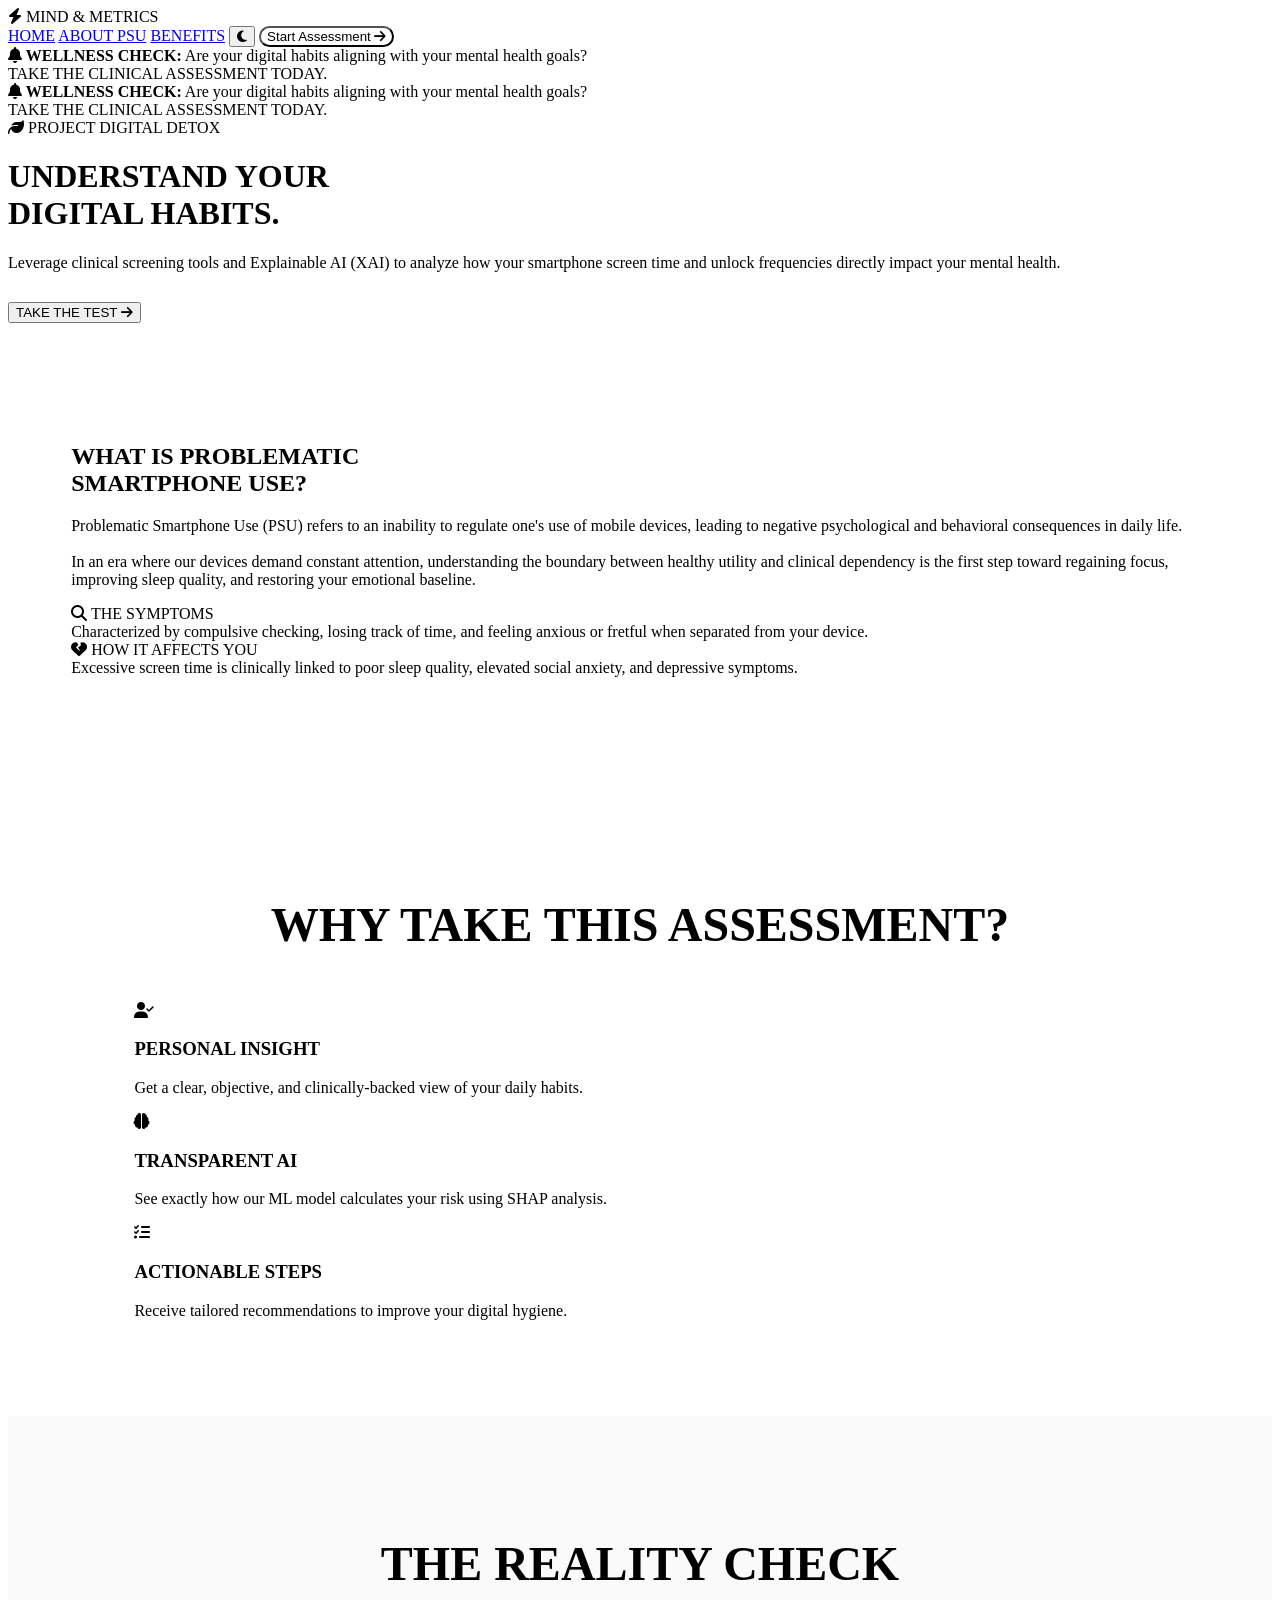
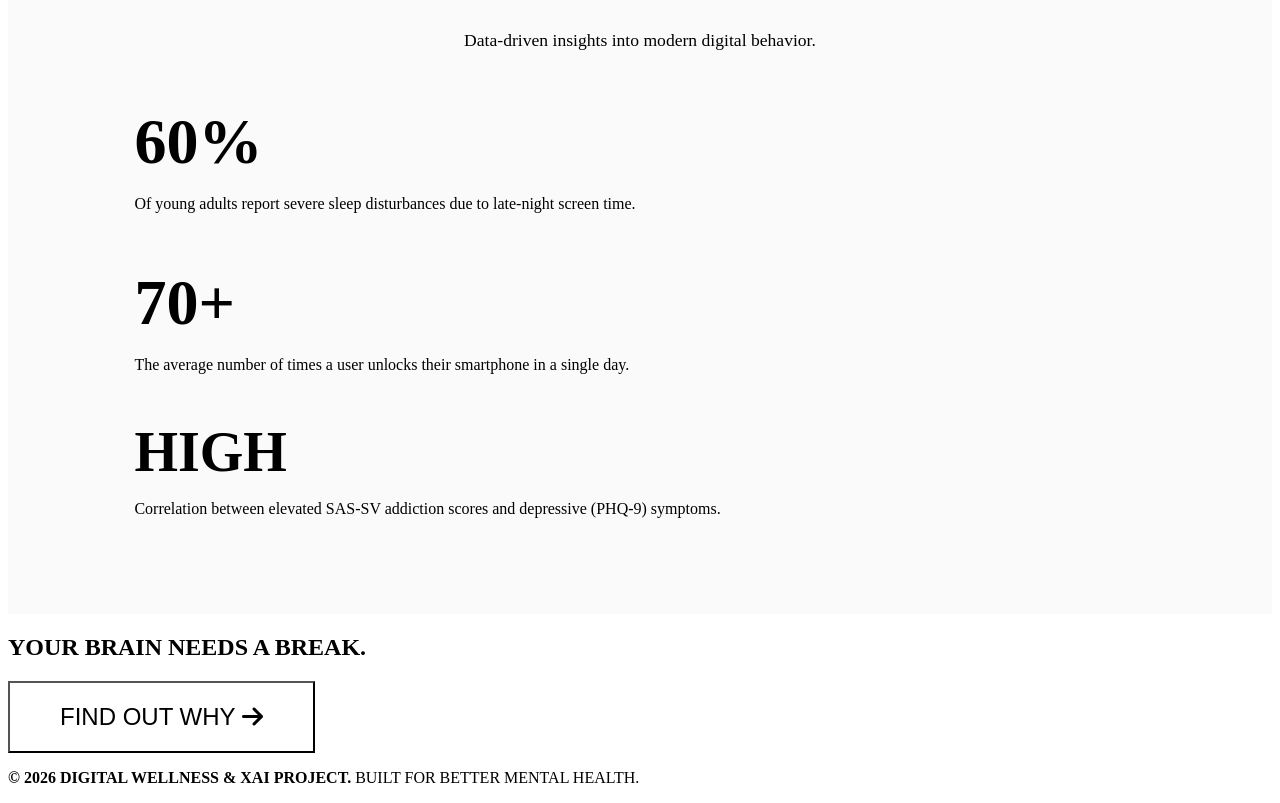
==== templates/index.html @ 07a63ee8 "Initial commit of Mind & Metrics project" ====
<!DOCTYPE html>
<html lang="en">
<head>
    <meta charset="UTF-8">
    <meta name="viewport" content="width=device-width, initial-scale=1.0">
    <title>Mind & Metrics - Digital Wellness</title>
    
    <link rel="preconnect" href="https://fonts.googleapis.com">
    <link rel="preconnect" href="https://fonts.gstatic.com" crossorigin>
    <link href="https://fonts.googleapis.com/css2?family=Inter:wght@400;600;800&display=swap" rel="stylesheet">
    
    <link rel="stylesheet" href="{{ url_for('static', filename='css/style.css') }}">
    <link rel="stylesheet" href="https://cdnjs.cloudflare.com/ajax/libs/font-awesome/6.4.0/css/all.min.css">
</head>
<body class="landing-page">

    <!-- Glassmorphism Navbar -->
    <nav class="navbar glass-nav">
        <div class="nav-brand"><i class="fa-solid fa-bolt"></i> MIND & METRICS</div>
        <div class="nav-links">
            <a href="#" class="nav-link">HOME</a>
            <a href="#about-psu" class="nav-link">ABOUT PSU</a>
            <a href="#benefits" class="nav-link">BENEFITS</a>
            <!-- Dark Mode Button -->
            <button id="darkModeToggle" class="dark-mode-toggle" aria-label="Toggle Dark Mode"><i class="fa-solid fa-moon"></i></button>
            <button id="navAnimateTestBtn" class="btn" style="background: white; color: var(--color-green) !important; border-radius: 20px;">Start Assessment <i class="fa-solid fa-arrow-right"></i></button>
        </div>
    </nav>

    <!-- Top News Ticker -->
    <div class="ticker-wrap">
        <div class="ticker-move">
            <div class="ticker-item"><strong><i class="fa-solid fa-bell"></i> WELLNESS CHECK:</strong> Are your digital habits aligning with your mental health goals?</div>
            <div class="ticker-item">TAKE THE CLINICAL ASSESSMENT TODAY.</div>
            <div class="ticker-item"><strong><i class="fa-solid fa-bell"></i> WELLNESS CHECK:</strong> Are your digital habits aligning with your mental health goals?</div>
            <div class="ticker-item">TAKE THE CLINICAL ASSESSMENT TODAY.</div>
        </div>
    </div>

    <!-- Hero Section -->
    <header class="hero-section left-align">
        <div class="hero-content scroll-reveal">
            <span class="badge" style="background: var(--color-blue);"><i class="fa-solid fa-leaf"></i> PROJECT DIGITAL DETOX</span>
            <h1 class="hero-title">
                <span class="flow-text">UNDERSTAND YOUR</span><br>
                DIGITAL HABITS.
            </h1>
            <p class="hero-subtitle">
                Leverage clinical screening tools and Explainable AI (XAI) to analyze how your smartphone screen time and unlock frequencies directly impact your mental health.
            </p>
            <div class="hero-actions" style="margin-top: 30px;">
                <!-- Big Curved Button -->
                <button id="animateTestBtn" class="btn-massive-curved">
                    TAKE THE TEST <i class="fa-solid fa-arrow-right"></i>
                </button>
            </div>
        </div>
    </header>

    <!-- UNIQUE PSU Section: The Digital Distraction Layout -->
    <section id="about-psu" class="scroll-reveal" style="padding: 100px 5%;">
        <div class="psu-unique-container">
            
            <!-- Left Side: Text -->
            <div class="psu-text-content">
                <h2>WHAT IS PROBLEMATIC<br>SMARTPHONE USE?</h2>
                <p>
                    Problematic Smartphone Use (PSU) refers to an inability to regulate one's use of mobile devices, leading to negative psychological and behavioral consequences in daily life. 
                    <br><br>
                    In an era where our devices demand constant attention, understanding the boundary between healthy utility and clinical dependency is the first step toward regaining focus, improving sleep quality, and restoring your emotional baseline.
                </p>
            </div>

            <!-- Right Side: The Abstract Phone Visual -->
            <div class="psu-phone-visual">
                <div class="abstract-phone">
                    
                    <!-- Notification 1 -->
                    <div class="noti-card noti-left noti-yellow">
                        <div class="noti-header"><i class="fa-solid fa-magnifying-glass"></i> THE SYMPTOMS</div>
                        <div class="noti-body">Characterized by compulsive checking, losing track of time, and feeling anxious or fretful when separated from your device.</div>
                    </div>

                    <!-- Notification 2 -->
                    <div class="noti-card noti-right noti-red">
                        <div class="noti-header"><i class="fa-solid fa-heart-crack"></i> HOW IT AFFECTS YOU</div>
                        <div class="noti-body">Excessive screen time is clinically linked to poor sleep quality, elevated social anxiety, and depressive symptoms.</div>
                    </div>

                </div>
            </div>

        </div>
    </section>

    <!-- Benefits Section -->
    <section id="benefits" class="features-section scroll-reveal" style="padding: 80px 10%;">
        <div style="text-align: center; margin-bottom: 50px;">
            <h2 style="font-size: 3em;">WHY TAKE THIS ASSESSMENT?</h2>
        </div>
        
        <div class="benefits-horizontal-container">
            <div class="attractive-card text-center">
                <div class="benefit-icon text-teal"><i class="fa-solid fa-user-check"></i></div>
                <h3>PERSONAL INSIGHT</h3>
                <p>Get a clear, objective, and clinically-backed view of your daily habits.</p>
            </div>
            
            <div class="attractive-card text-center">
                <div class="benefit-icon text-yellow"><i class="fa-solid fa-brain"></i></div>
                <h3>TRANSPARENT AI</h3>
                <p>See exactly how our ML model calculates your risk using SHAP analysis.</p>
            </div>
            
            <div class="attractive-card text-center">
                <div class="benefit-icon text-green"><i class="fa-solid fa-list-check"></i></div>
                <h3>ACTIONABLE STEPS</h3>
                <p>Receive tailored recommendations to improve your digital hygiene.</p>
            </div>
        </div>
    </section>

    <!-- Reality Check Section (Neumorphic Orbs) -->
    <section class="stats-section scroll-reveal" style="background: rgba(138, 163, 140, 0.05); padding: 80px 10%;">
        <div style="text-align: center; margin-bottom: 50px;">
            <h2 style="font-size: 3em;">THE REALITY CHECK</h2>
            <p style="color: var(--text-muted); font-size: 1.1em;">Data-driven insights into modern digital behavior.</p>
        </div>
        <div class="stats-grid">
            <div class="stat-orb">
                <h2 class="stat-number text-red" style="font-size: 4em; margin-bottom: 5px;">60%</h2>
                <p>Of young adults report severe sleep disturbances due to late-night screen time.</p>
            </div>
            <div class="stat-orb">
                <h2 class="stat-number text-teal" style="font-size: 4em; margin-bottom: 5px;">70+</h2>
                <p>The average number of times a user unlocks their smartphone in a single day.</p>
            </div>
            <div class="stat-orb">
                <h2 class="stat-number text-green" style="font-size: 3.5em; margin-bottom: 5px;">HIGH</h2>
                <p>Correlation between elevated SAS-SV addiction scores and depressive (PHQ-9) symptoms.</p>
            </div>
        </div>
    </section>

    <!-- Massive Bottom CTA -->
    <section class="brutal-cta-section scroll-reveal">
        <h2 class="massive-text">YOUR BRAIN NEEDS A BREAK.</h2>
        <button id="bottomAnimateTestBtn" class="btn btn-massive-curved" style="background: white; color: var(--color-green) !important; font-size: 1.5em; padding: 20px 50px;">
            FIND OUT WHY <i class="fa-solid fa-arrow-right"></i>
        </button>
    </section>

    <!-- Footer -->
    <footer class="brutal-footer">
        <p><strong>© 2026 DIGITAL WELLNESS & XAI PROJECT.</strong> BUILT FOR BETTER MENTAL HEALTH.</p>
    </footer>

    <!-- INTERACTIVE SCRIPTS -->
    <script>
        // --- DARK MODE TOGGLE LOGIC ---
        const darkModeBtn = document.getElementById('darkModeToggle');
        const icon = darkModeBtn.querySelector('i');
        
        if (localStorage.getItem('theme') === 'dark') {
            document.body.classList.add('dark-mode');
            icon.classList.replace('fa-moon', 'fa-sun');
        }

        darkModeBtn.addEventListener('click', () => {
            document.body.classList.toggle('dark-mode');
            if (document.body.classList.contains('dark-mode')) {
                icon.classList.replace('fa-moon', 'fa-sun');
                localStorage.setItem('theme', 'dark');
            } else {
                icon.classList.replace('fa-sun', 'fa-moon');
                localStorage.setItem('theme', 'light');
            }
        });

        // --- BLOWUP BUTTON ANIMATION LOGIC ---
        function applyBlowupAnimation(buttonId) {
            const btn = document.getElementById(buttonId);
            if (btn) {
                btn.addEventListener('click', (e) => {
                    e.preventDefault();
                    // Add expanding class
                    btn.classList.add('expanding-transition');
                    
                    // Wait for animation to finish (600ms), then redirect
                    setTimeout(() => {
                        window.location.href = '/assessment';
                    }, 600);
                });
            }
        }

        // Apply to all 3 CTAs
        applyBlowupAnimation('animateTestBtn');
        applyBlowupAnimation('navAnimateTestBtn');
        applyBlowupAnimation('bottomAnimateTestBtn');

        // --- FIX FOR BROWSERS "BACK" BUTTON BEHAVIOR ---
        // If the user clicks back, this resets the blown-up buttons instantly
        window.addEventListener('pageshow', (event) => {
            if (event.persisted || (window.performance && window.performance.navigation.type === 2)) {
                document.querySelectorAll('.expanding-transition').forEach(btn => {
                    btn.classList.remove('expanding-transition');
                });
            }
        });

        // --- SCROLL ANIMATION OBSERVER ---
        const observerOptions = {
            threshold: 0.1,
            rootMargin: "0px 0px -50px 0px"
        };
        const observer = new IntersectionObserver((entries) => {
            entries.forEach(entry => {
                if (entry.isIntersecting) {
                    entry.target.classList.add('visible');
                    observer.unobserve(entry.target);
                }
            });
        }, observerOptions);

        document.querySelectorAll('.scroll-reveal').forEach((el) => {
            observer.observe(el);
        });
    </script>
</body>
</html>
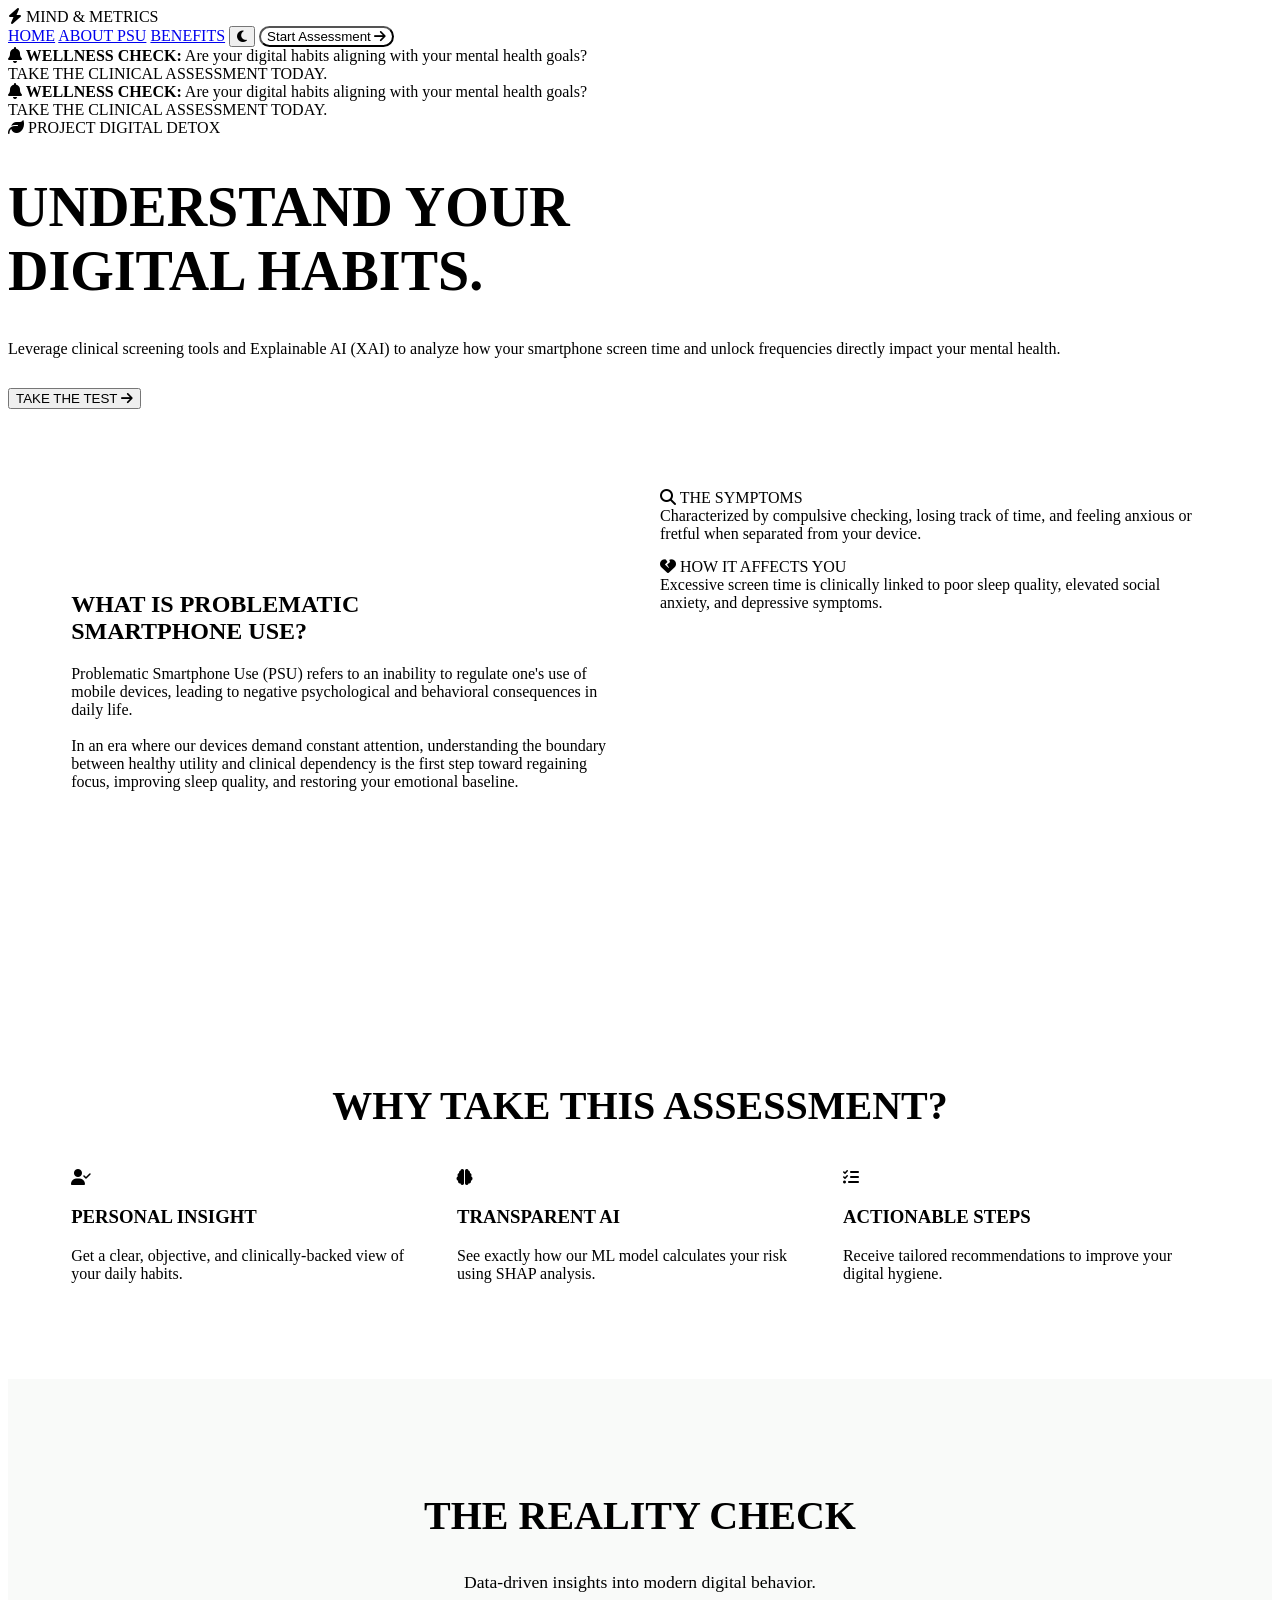
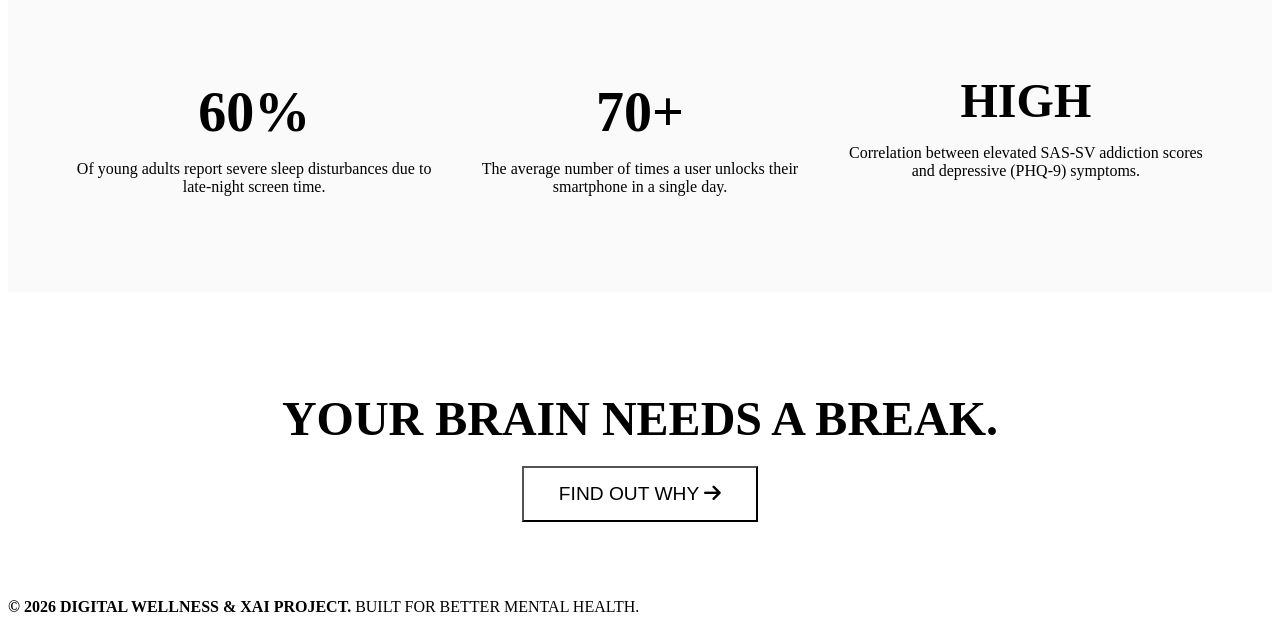
==== commit 30f78a87: "Major update: Mobile responsiveness, clean dashboard UI, and smart OCR extraction" ====
--- a/templates/index.html
+++ b/templates/index.html
@@ -11,6 +11,49 @@
     
     <link rel="stylesheet" href="{{ url_for('static', filename='css/style.css') }}">
     <link rel="stylesheet" href="https://cdnjs.cloudflare.com/ajax/libs/font-awesome/6.4.0/css/all.min.css">
+
+    <!-- MOBILE RESPONSIVE FIXES -->
+    <style>
+        @media (max-width: 900px) {
+            .navbar {
+                padding: 15px 20px !important;
+                flex-direction: column;
+                gap: 15px;
+            }
+            .nav-links {
+                width: 100%;
+                justify-content: center;
+                flex-wrap: wrap;
+                gap: 10px;
+            }
+            .hero-title {
+                font-size: 2.2em !important;
+            }
+            .hero-section {
+                padding: 40px 20px !important;
+                text-align: center;
+            }
+            .hero-content {
+                align-items: center;
+            }
+            .psu-unique-container {
+                grid-template-columns: 1fr !important;
+                gap: 40px !important;
+            }
+            .abstract-phone {
+                min-height: 350px !important;
+            }
+            .benefits-horizontal-container {
+                grid-template-columns: 1fr !important;
+            }
+            .stats-grid {
+                grid-template-columns: 1fr !important;
+            }
+            .massive-text {
+                font-size: 2.2em !important;
+            }
+        }
+    </style>
 </head>
 <body class="landing-page">
 
@@ -41,7 +84,7 @@
     <header class="hero-section left-align">
         <div class="hero-content scroll-reveal">
             <span class="badge" style="background: var(--color-blue);"><i class="fa-solid fa-leaf"></i> PROJECT DIGITAL DETOX</span>
-            <h1 class="hero-title">
+            <h1 class="hero-title" style="font-size: 3.5em;">
                 <span class="flow-text">UNDERSTAND YOUR</span><br>
                 DIGITAL HABITS.
             </h1>
@@ -58,8 +101,8 @@
     </header>
 
     <!-- UNIQUE PSU Section: The Digital Distraction Layout -->
-    <section id="about-psu" class="scroll-reveal" style="padding: 100px 5%;">
-        <div class="psu-unique-container">
+    <section id="about-psu" class="scroll-reveal" style="padding: 80px 5%;">
+        <div class="psu-unique-container" style="display: grid; grid-template-columns: 1fr 1fr; gap: 40px; align-items: center;">
             
             <!-- Left Side: Text -->
             <div class="psu-text-content">
@@ -73,10 +116,10 @@
 
             <!-- Right Side: The Abstract Phone Visual -->
             <div class="psu-phone-visual">
-                <div class="abstract-phone">
+                <div class="abstract-phone" style="position: relative; min-height: 400px;">
                     
                     <!-- Notification 1 -->
-                    <div class="noti-card noti-left noti-yellow">
+                    <div class="noti-card noti-left noti-yellow" style="margin-bottom: 15px;">
                         <div class="noti-header"><i class="fa-solid fa-magnifying-glass"></i> THE SYMPTOMS</div>
                         <div class="noti-body">Characterized by compulsive checking, losing track of time, and feeling anxious or fretful when separated from your device.</div>
                     </div>
@@ -94,12 +137,12 @@
     </section>
 
     <!-- Benefits Section -->
-    <section id="benefits" class="features-section scroll-reveal" style="padding: 80px 10%;">
-        <div style="text-align: center; margin-bottom: 50px;">
-            <h2 style="font-size: 3em;">WHY TAKE THIS ASSESSMENT?</h2>
+    <section id="benefits" class="features-section scroll-reveal" style="padding: 80px 5%;">
+        <div style="text-align: center; margin-bottom: 40px;">
+            <h2 style="font-size: 2.5em;">WHY TAKE THIS ASSESSMENT?</h2>
         </div>
         
-        <div class="benefits-horizontal-container">
+        <div class="benefits-horizontal-container" style="display: grid; grid-template-columns: repeat(3, 1fr); gap: 20px;">
             <div class="attractive-card text-center">
                 <div class="benefit-icon text-teal"><i class="fa-solid fa-user-check"></i></div>
                 <h3>PERSONAL INSIGHT</h3>
@@ -121,31 +164,31 @@
     </section>
 
     <!-- Reality Check Section (Neumorphic Orbs) -->
-    <section class="stats-section scroll-reveal" style="background: rgba(138, 163, 140, 0.05); padding: 80px 10%;">
-        <div style="text-align: center; margin-bottom: 50px;">
-            <h2 style="font-size: 3em;">THE REALITY CHECK</h2>
+    <section class="stats-section scroll-reveal" style="background: rgba(138, 163, 140, 0.05); padding: 80px 5%;">
+        <div style="text-align: center; margin-bottom: 40px;">
+            <h2 style="font-size: 2.5em;">THE REALITY CHECK</h2>
             <p style="color: var(--text-muted); font-size: 1.1em;">Data-driven insights into modern digital behavior.</p>
         </div>
-        <div class="stats-grid">
+        <div class="stats-grid" style="display: grid; grid-template-columns: repeat(3, 1fr); gap: 20px; text-align: center;">
             <div class="stat-orb">
-                <h2 class="stat-number text-red" style="font-size: 4em; margin-bottom: 5px;">60%</h2>
+                <h2 class="stat-number text-red" style="font-size: 3.5em; margin-bottom: 5px;">60%</h2>
                 <p>Of young adults report severe sleep disturbances due to late-night screen time.</p>
             </div>
             <div class="stat-orb">
-                <h2 class="stat-number text-teal" style="font-size: 4em; margin-bottom: 5px;">70+</h2>
+                <h2 class="stat-number text-teal" style="font-size: 3.5em; margin-bottom: 5px;">70+</h2>
                 <p>The average number of times a user unlocks their smartphone in a single day.</p>
             </div>
             <div class="stat-orb">
-                <h2 class="stat-number text-green" style="font-size: 3.5em; margin-bottom: 5px;">HIGH</h2>
+                <h2 class="stat-number text-green" style="font-size: 3em; margin-bottom: 5px;">HIGH</h2>
                 <p>Correlation between elevated SAS-SV addiction scores and depressive (PHQ-9) symptoms.</p>
             </div>
         </div>
     </section>
 
     <!-- Massive Bottom CTA -->
-    <section class="brutal-cta-section scroll-reveal">
-        <h2 class="massive-text">YOUR BRAIN NEEDS A BREAK.</h2>
-        <button id="bottomAnimateTestBtn" class="btn btn-massive-curved" style="background: white; color: var(--color-green) !important; font-size: 1.5em; padding: 20px 50px;">
+    <section class="brutal-cta-section scroll-reveal" style="padding: 60px 20px; text-align: center;">
+        <h2 class="massive-text" style="font-size: 3em; margin-bottom: 20px;">YOUR BRAIN NEEDS A BREAK.</h2>
+        <button id="bottomAnimateTestBtn" class="btn btn-massive-curved" style="background: white; color: var(--color-green) !important; font-size: 1.2em; padding: 15px 35px;">
             FIND OUT WHY <i class="fa-solid fa-arrow-right"></i>
         </button>
     </section>
@@ -183,10 +226,7 @@
             if (btn) {
                 btn.addEventListener('click', (e) => {
                     e.preventDefault();
-                    // Add expanding class
                     btn.classList.add('expanding-transition');
-                    
-                    // Wait for animation to finish (600ms), then redirect
                     setTimeout(() => {
                         window.location.href = '/assessment';
                     }, 600);
@@ -194,13 +234,10 @@
             }
         }
 
-        // Apply to all 3 CTAs
         applyBlowupAnimation('animateTestBtn');
         applyBlowupAnimation('navAnimateTestBtn');
         applyBlowupAnimation('bottomAnimateTestBtn');
 
-        // --- FIX FOR BROWSERS "BACK" BUTTON BEHAVIOR ---
-        // If the user clicks back, this resets the blown-up buttons instantly
         window.addEventListener('pageshow', (event) => {
             if (event.persisted || (window.performance && window.performance.navigation.type === 2)) {
                 document.querySelectorAll('.expanding-transition').forEach(btn => {
@@ -209,7 +246,6 @@
             }
         });
 
-        // --- SCROLL ANIMATION OBSERVER ---
         const observerOptions = {
             threshold: 0.1,
             rootMargin: "0px 0px -50px 0px"
